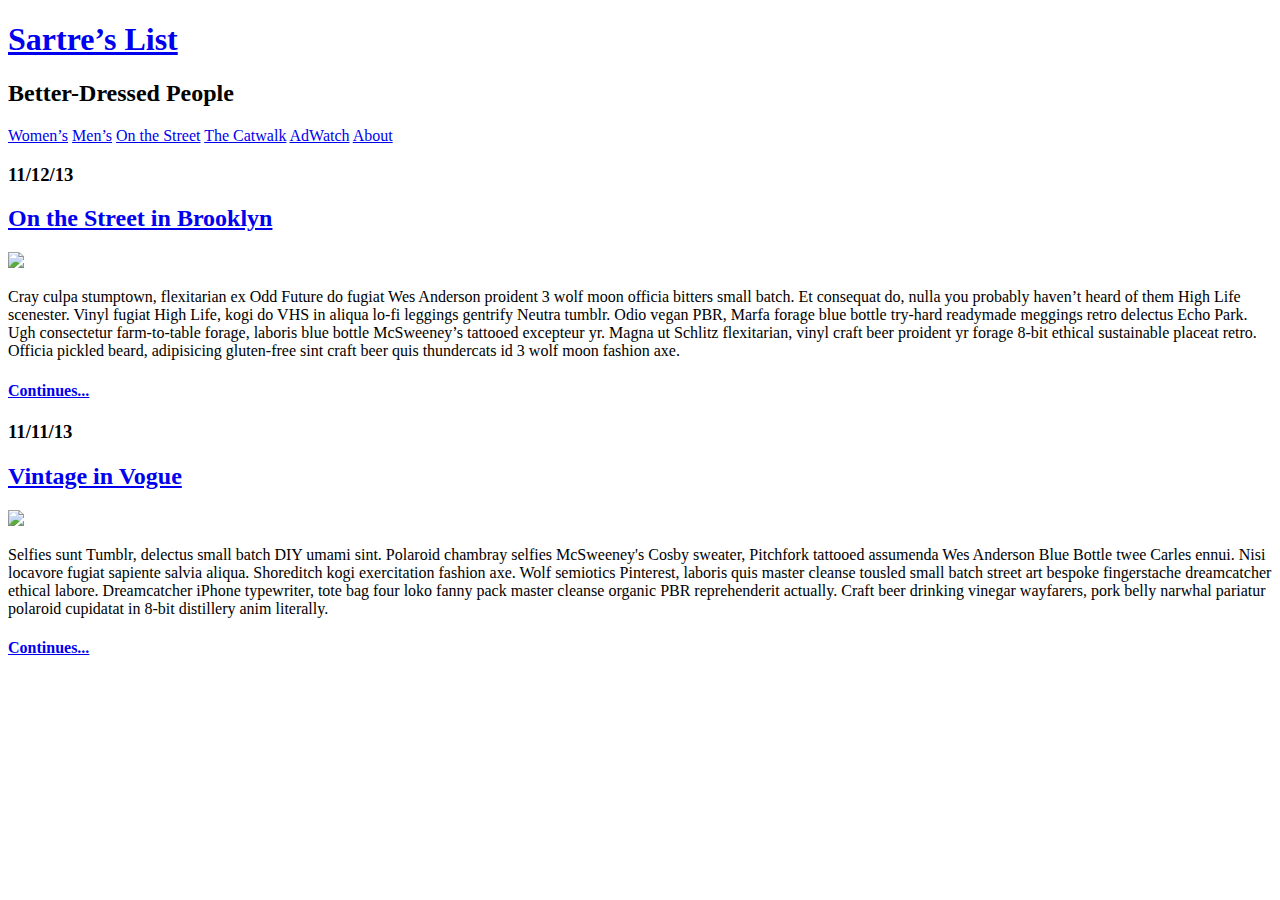
==== fashion_blog_part1/index.html @ b57f191e "changes" ====
<!--Add CSS to the page. When complete it should look like Fashion_Blog.png
Do you see new tags? Look them up so you are growing your tag vocabulary. 
Bonus: Google <footer> </footer> tag and implement the page footer.
Add Google Fonts.
-->

<!doctype html>
<html lang="en-us">
<head>
	<meta charset="utf-8">
	<title>Sartre’s List</title>
	
</head>
<body>
	<header>
		<h1><a href="index.html">Sartre’s List</a></h1>
		<h2>Better-Dressed People</h2>
		<nav>
			<a href="#">Women’s</a>
			<a href="#">Men’s</a>
			<a href="#">On the Street</a>
			<a href="#">The Catwalk</a>
			<a href="#">AdWatch</a>
			<a href="#">About</a>
		</nav>
	</header>

	<article>
		<h3>11/12/13</h3>
		<h2><a href="#">On the Street in Brooklyn</a></h2>
		<img src="INSERT IMG and PATH">
		<p>Cray culpa stumptown, flexitarian ex Odd Future do fugiat Wes Anderson proident 3 wolf moon officia bitters small batch. Et consequat do, nulla you probably haven’t heard of them High Life scenester. Vinyl fugiat High Life, kogi do VHS in aliqua lo-fi leggings gentrify Neutra tumblr. Odio vegan PBR, Marfa forage blue bottle try-hard readymade meggings retro delectus Echo Park. Ugh consectetur farm-to-table forage, laboris blue bottle McSweeney’s tattooed excepteur yr. Magna ut Schlitz flexitarian, vinyl craft beer proident yr forage 8-bit ethical sustainable placeat retro. Officia pickled beard, adipisicing gluten-free sint craft beer quis thundercats id 3 wolf moon fashion axe.</p>
		<h4><a href="#">Continues...</a></h4>
	</article>

	<article>
		<h3>11/11/13</h3>
		<h2><a href="#">Vintage in Vogue</a></h2>
		<img src="INSERT IMG and PATH">
		<p>Selfies sunt Tumblr, delectus small batch DIY umami sint. Polaroid chambray selfies McSweeney's Cosby sweater, Pitchfork tattooed assumenda Wes Anderson Blue Bottle twee Carles ennui. Nisi locavore fugiat sapiente salvia aliqua. Shoreditch kogi exercitation fashion axe. Wolf semiotics Pinterest, laboris quis master cleanse tousled small batch street art bespoke fingerstache dreamcatcher ethical labore. Dreamcatcher iPhone typewriter, tote bag four loko fanny pack master cleanse organic PBR reprehenderit actually. Craft beer drinking vinegar wayfarers, pork belly narwhal pariatur polaroid cupidatat in 8-bit distillery anim literally.</p>
		<h4><a href="#">Continues...</a></h4>
	</article>

</body>
</html>
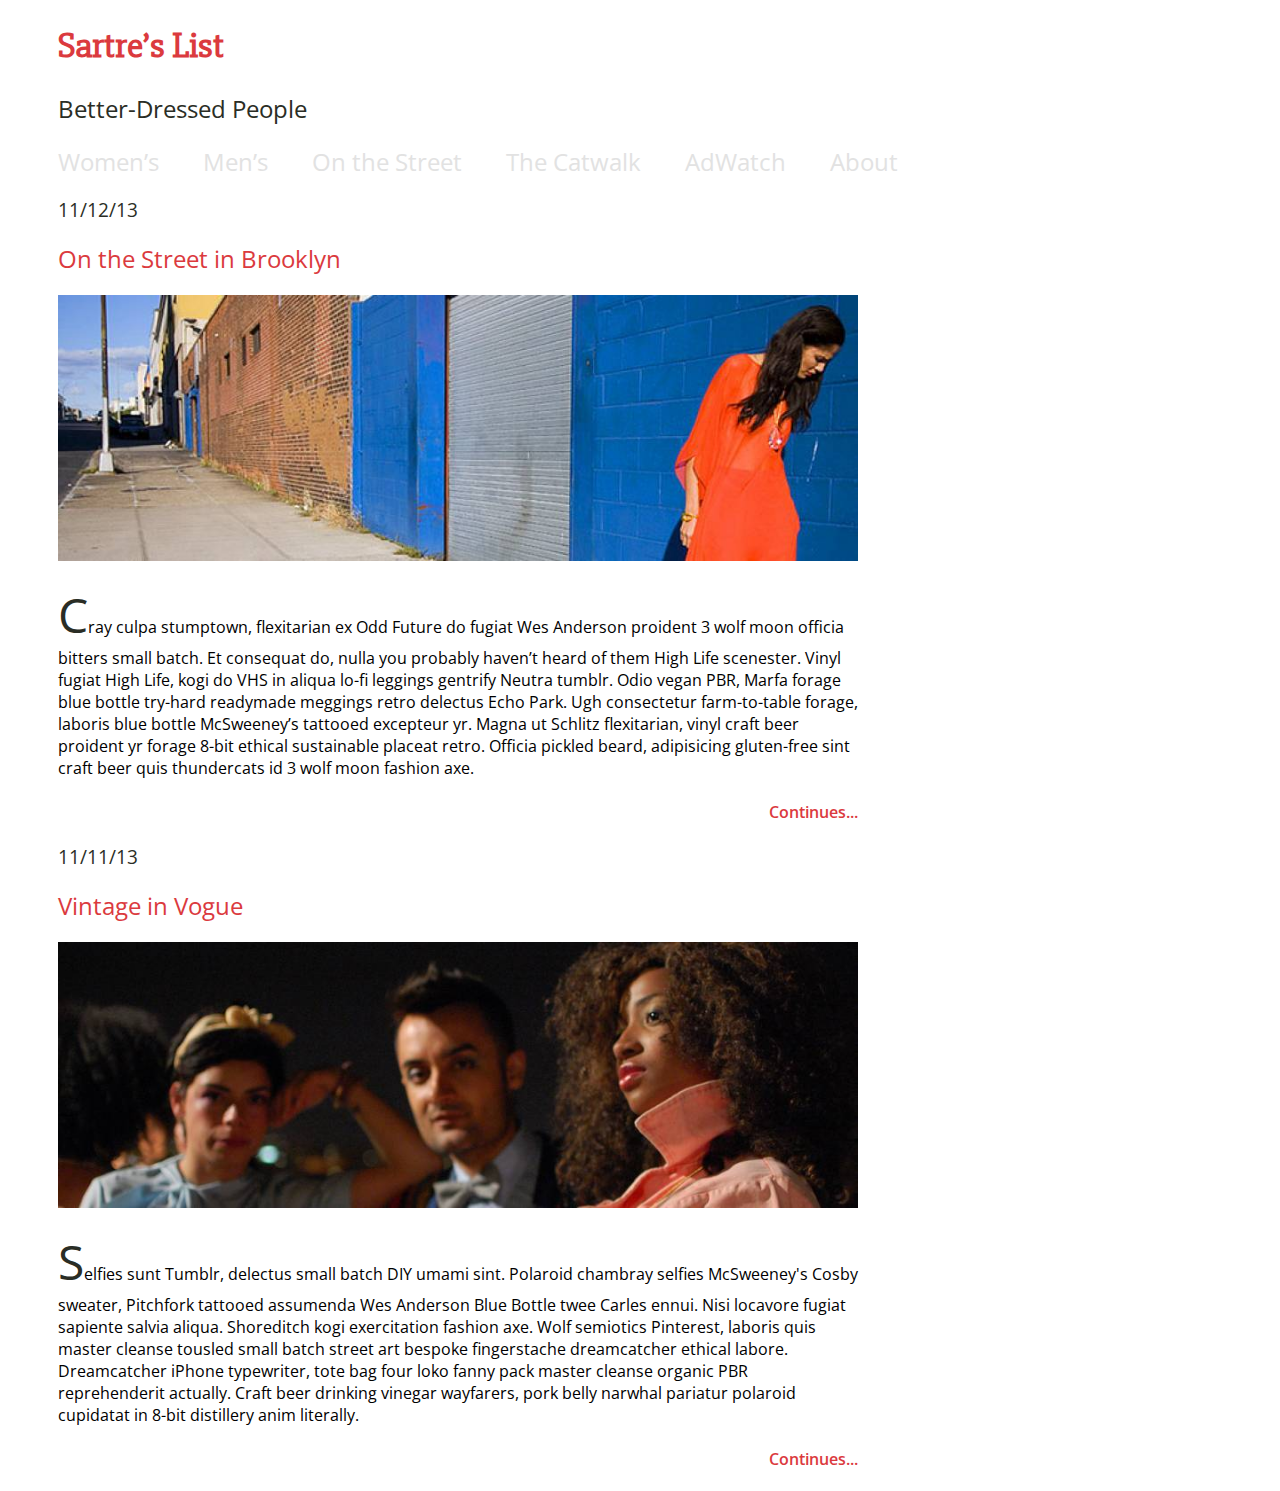
==== commit 8b7b8ed0: "changes" ====
--- a/fashion_blog_part1/index.html
+++ b/fashion_blog_part1/index.html
@@ -1,5 +1,5 @@
 <!--Add CSS to the page. When complete it should look like Fashion_Blog.png
-Do you see new tags? Look them up so you are growing your tag vocabulary. 
+Do you see new tags? Look them up so you are growing your tag vocabulary.
 Bonus: Google <footer> </footer> tag and implement the page footer.
 Add Google Fonts.
 -->
@@ -7,28 +7,35 @@
 <!doctype html>
 <html lang="en-us">
 <head>
+	<link rel="stylesheet" href="style.css">
+	<link href='http://fonts.googleapis.com/css?family=Slabo+27px' rel='stylesheet' type='text/css'>
+	<link href='http://fonts.googleapis.com/css?family=Open+Sans+Condensed:300' rel='stylesheet' type='text/css'>
 	<meta charset="utf-8">
 	<title>Sartre’s List</title>
-	
+
 </head>
 <body>
 	<header>
+		<div class="red">
 		<h1><a href="index.html">Sartre’s List</a></h1>
+		</div>
 		<h2>Better-Dressed People</h2>
-		<nav>
-			<a href="#">Women’s</a>
-			<a href="#">Men’s</a>
-			<a href="#">On the Street</a>
-			<a href="#">The Catwalk</a>
-			<a href="#">AdWatch</a>
-			<a href="#">About</a>
-		</nav>
+		<div class="grey">
+			<ul>
+				<li><a class="grey" href="#">Women’s</a></li>
+				<li><a class="grey" href="#">Men’s</a></li>
+				<li><a class="grey" href="#">On the Street</a></li>
+				<li><a class="grey" href="#">The Catwalk</a></li>
+				<li><a class="grey" href="#">AdWatch</a></li>
+				<li><a class="grey" href="#">About</a></li>
+			</ul>
+		</div>
 	</header>
 
 	<article>
 		<h3>11/12/13</h3>
 		<h2><a href="#">On the Street in Brooklyn</a></h2>
-		<img src="INSERT IMG and PATH">
+		<img src="fashion_photo.jpeg">
 		<p>Cray culpa stumptown, flexitarian ex Odd Future do fugiat Wes Anderson proident 3 wolf moon officia bitters small batch. Et consequat do, nulla you probably haven’t heard of them High Life scenester. Vinyl fugiat High Life, kogi do VHS in aliqua lo-fi leggings gentrify Neutra tumblr. Odio vegan PBR, Marfa forage blue bottle try-hard readymade meggings retro delectus Echo Park. Ugh consectetur farm-to-table forage, laboris blue bottle McSweeney’s tattooed excepteur yr. Magna ut Schlitz flexitarian, vinyl craft beer proident yr forage 8-bit ethical sustainable placeat retro. Officia pickled beard, adipisicing gluten-free sint craft beer quis thundercats id 3 wolf moon fashion axe.</p>
 		<h4><a href="#">Continues...</a></h4>
 	</article>
@@ -36,10 +43,10 @@
 	<article>
 		<h3>11/11/13</h3>
 		<h2><a href="#">Vintage in Vogue</a></h2>
-		<img src="INSERT IMG and PATH">
-		<p>Selfies sunt Tumblr, delectus small batch DIY umami sint. Polaroid chambray selfies McSweeney's Cosby sweater, Pitchfork tattooed assumenda Wes Anderson Blue Bottle twee Carles ennui. Nisi locavore fugiat sapiente salvia aliqua. Shoreditch kogi exercitation fashion axe. Wolf semiotics Pinterest, laboris quis master cleanse tousled small batch street art bespoke fingerstache dreamcatcher ethical labore. Dreamcatcher iPhone typewriter, tote bag four loko fanny pack master cleanse organic PBR reprehenderit actually. Craft beer drinking vinegar wayfarers, pork belly narwhal pariatur polaroid cupidatat in 8-bit distillery anim literally.</p>
+		<img src="fashion_photo2.jpeg">
+		<p><span class="capital">S</span>elfies sunt Tumblr, delectus small batch DIY umami sint. Polaroid chambray selfies McSweeney's Cosby sweater, Pitchfork tattooed assumenda Wes Anderson Blue Bottle twee Carles ennui. Nisi locavore fugiat sapiente salvia aliqua. Shoreditch kogi exercitation fashion axe. Wolf semiotics Pinterest, laboris quis master cleanse tousled small batch street art bespoke fingerstache dreamcatcher ethical labore. Dreamcatcher iPhone typewriter, tote bag four loko fanny pack master cleanse organic PBR reprehenderit actually. Craft beer drinking vinegar wayfarers, pork belly narwhal pariatur polaroid cupidatat in 8-bit distillery anim literally.</p>
 		<h4><a href="#">Continues...</a></h4>
 	</article>
 
 </body>
-</html>+</html>
--- a/fashion_blog_part1/style.css
+++ b/fashion_blog_part1/style.css
@@ -0,0 +1,65 @@
+body {
+  padding-left: 50px;
+}
+h1 {
+  font-family: 'Slabo 27px', serif;
+  font-size: 36px;
+  color: #DB3A3E;
+
+}
+h2 {
+  font-family: 'Open Sans Condensed', sans-serif; font-weight: 400;
+  color: #2A2D25;
+
+}
+
+h3 {
+  font-family: 'Open Sans Condensed', sans-serif; font-weight: 400;
+  color: #2A2D25;
+}
+
+a {
+  text-decoration: none;
+  color: #DB3A3E;
+}
+a:visited {
+  text-decoration: none;
+}
+
+li {
+  display: inline;
+  color: #E2E2E2;
+  font-family: 'Open Sans Condensed', sans-serif; font-weight: 400;
+  font-size: 24px;
+  padding: 0px 40px 0px 0px;
+}
+
+
+article {
+  max-width: 800px;
+  font-family: 'Open Sans Condensed', sans-serif; font-weight: 400;
+}
+img {
+  width: 100%;
+}
+
+ul {
+  padding-left: 0px;
+}
+
+h4 {
+  text-align: right;
+  font-weight: 600;
+}
+
+.red {
+  color: #DB3A3E;
+}
+.grey {
+  color: #E2E2E2;
+}
+p::first-letter {
+  font-size: 300%;
+  color: #2A2D25;
+
+}
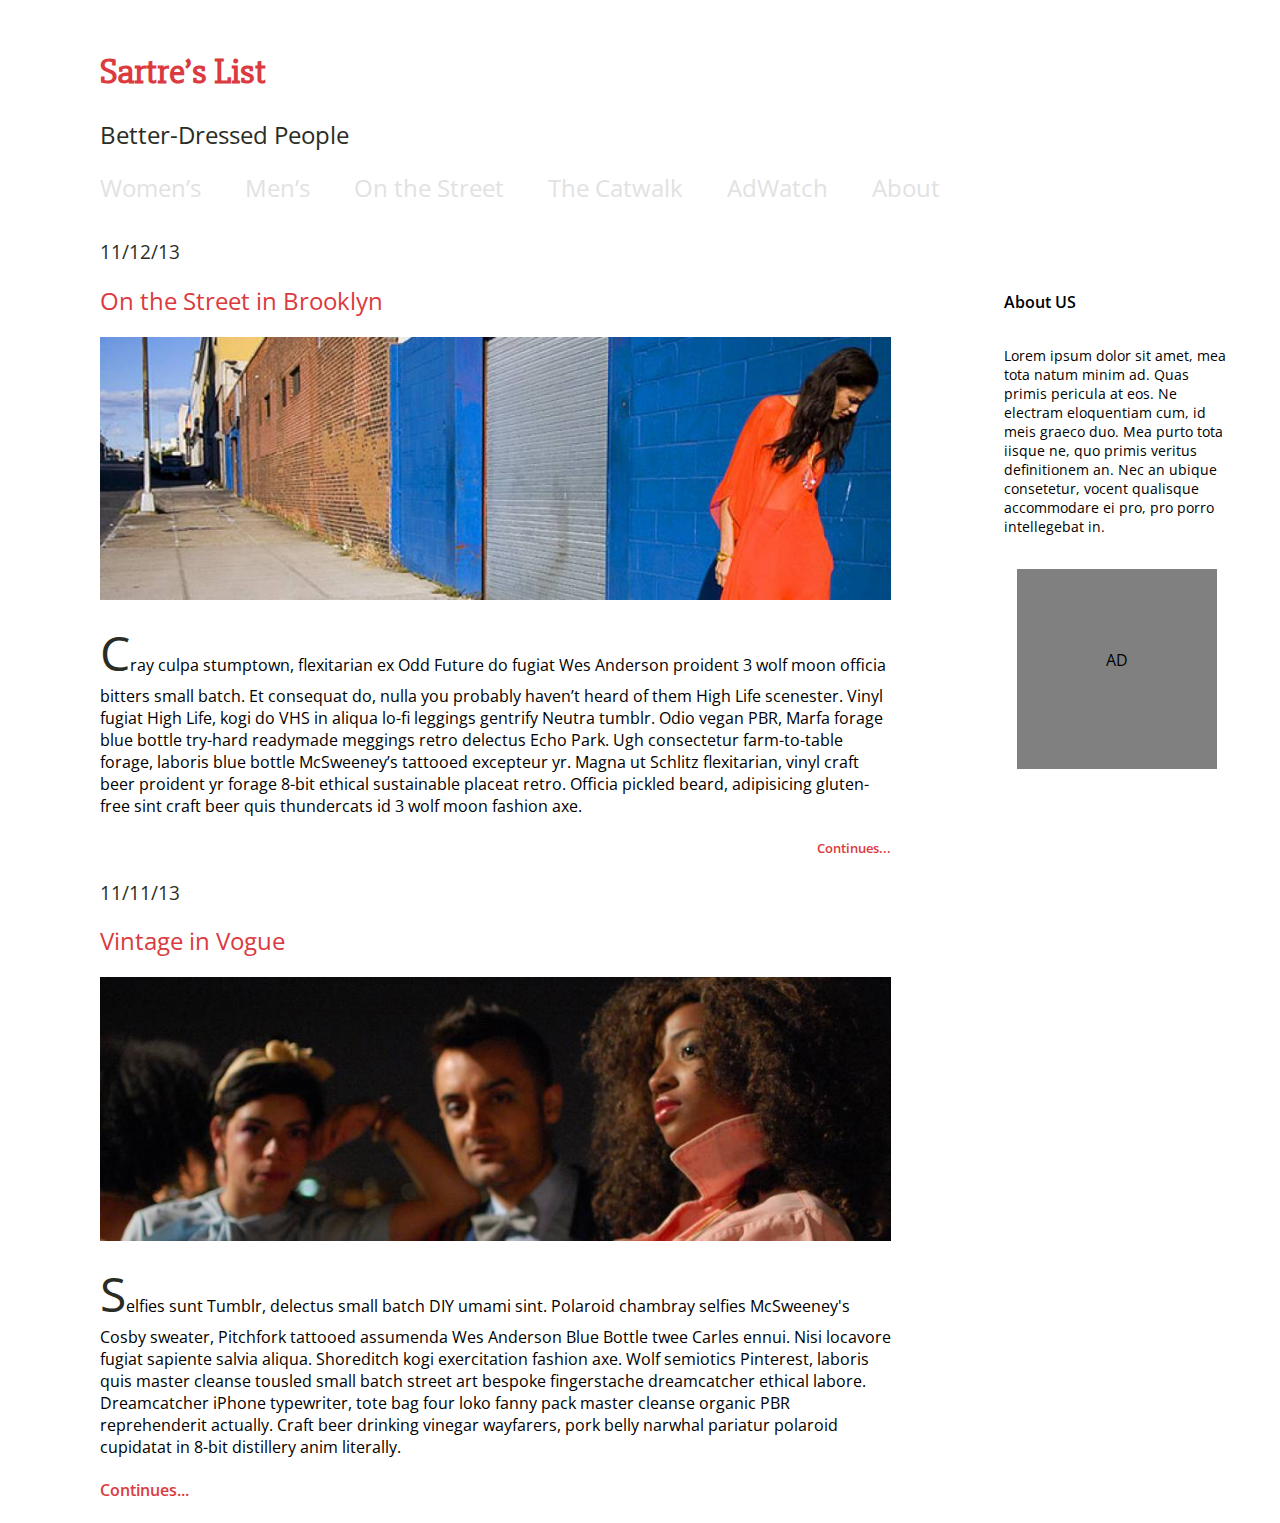
==== commit 9e21b49a: "changes" ====
--- a/fashion_blog_part1/index.html
+++ b/fashion_blog_part1/index.html
@@ -31,15 +31,19 @@
 			</ul>
 		</div>
 	</header>
-
+	<div class="leftcol">
+		<h4>About US</h4>
+		<h6>Lorem ipsum dolor sit amet, mea tota natum minim ad. Quas primis pericula at eos. Ne electram eloquentiam cum, id meis graeco duo. Mea purto tota iisque ne, quo primis veritus definitionem an. Nec an ubique consetetur, vocent qualisque accommodare ei pro, pro porro intellegebat in.</h6>
+		<blockquote>AD</blockquote>
+	</div>
+	<div class="right">
 	<article>
 		<h3>11/12/13</h3>
 		<h2><a href="#">On the Street in Brooklyn</a></h2>
 		<img src="fashion_photo.jpeg">
 		<p>Cray culpa stumptown, flexitarian ex Odd Future do fugiat Wes Anderson proident 3 wolf moon officia bitters small batch. Et consequat do, nulla you probably haven’t heard of them High Life scenester. Vinyl fugiat High Life, kogi do VHS in aliqua lo-fi leggings gentrify Neutra tumblr. Odio vegan PBR, Marfa forage blue bottle try-hard readymade meggings retro delectus Echo Park. Ugh consectetur farm-to-table forage, laboris blue bottle McSweeney’s tattooed excepteur yr. Magna ut Schlitz flexitarian, vinyl craft beer proident yr forage 8-bit ethical sustainable placeat retro. Officia pickled beard, adipisicing gluten-free sint craft beer quis thundercats id 3 wolf moon fashion axe.</p>
-		<h4><a href="#">Continues...</a></h4>
+		<h5><a href="#">Continues...</a></h5>
 	</article>
-
 	<article>
 		<h3>11/11/13</h3>
 		<h2><a href="#">Vintage in Vogue</a></h2>
@@ -47,6 +51,6 @@
 		<p><span class="capital">S</span>elfies sunt Tumblr, delectus small batch DIY umami sint. Polaroid chambray selfies McSweeney's Cosby sweater, Pitchfork tattooed assumenda Wes Anderson Blue Bottle twee Carles ennui. Nisi locavore fugiat sapiente salvia aliqua. Shoreditch kogi exercitation fashion axe. Wolf semiotics Pinterest, laboris quis master cleanse tousled small batch street art bespoke fingerstache dreamcatcher ethical labore. Dreamcatcher iPhone typewriter, tote bag four loko fanny pack master cleanse organic PBR reprehenderit actually. Craft beer drinking vinegar wayfarers, pork belly narwhal pariatur polaroid cupidatat in 8-bit distillery anim literally.</p>
 		<h4><a href="#">Continues...</a></h4>
 	</article>
-
+</div>
 </body>
 </html>
--- a/fashion_blog_part1/style.css
+++ b/fashion_blog_part1/style.css
@@ -1,5 +1,6 @@
 body {
   padding-left: 50px;
+  margin: 50px;
 }
 h1 {
   font-family: 'Slabo 27px', serif;
@@ -35,7 +36,7 @@
 }
 
 
-article {
+article p {
   max-width: 800px;
   font-family: 'Open Sans Condensed', sans-serif; font-weight: 400;
 }
@@ -46,10 +47,17 @@
 ul {
   padding-left: 0px;
 }
+h4 {
+  font-weight: 600;
+  color: black;
+  font-family: 'Open Sans Condensed', sans-serif;
 
-h4 {
+}
+h5 {
   text-align: right;
   font-weight: 600;
+  font-family: 'Open Sans Condensed', sans-serif;
+
 }
 
 .red {
@@ -63,3 +71,29 @@
   color: #2A2D25;
 
 }
+
+.leftcol {
+  padding-top: 50px;
+  width: 20%;
+  float: right;
+  position: relative;
+}
+.right {
+  width: 70%;
+  float: left;
+  position: relative;
+}
+h6 {
+  font-size: 14px;
+  font-family: 'Open Sans Condensed', sans-serif; font-weight: 400;
+}
+blockquote {
+  width: 200px;
+  height: 120px;
+  background: grey;
+  text-align: center;
+  padding-top: 80px;
+  margin: 0 auto;
+  font-family: 'Open Sans Condensed', sans-serif; font-weight: 400;
+  font-size: 16px;
+}
